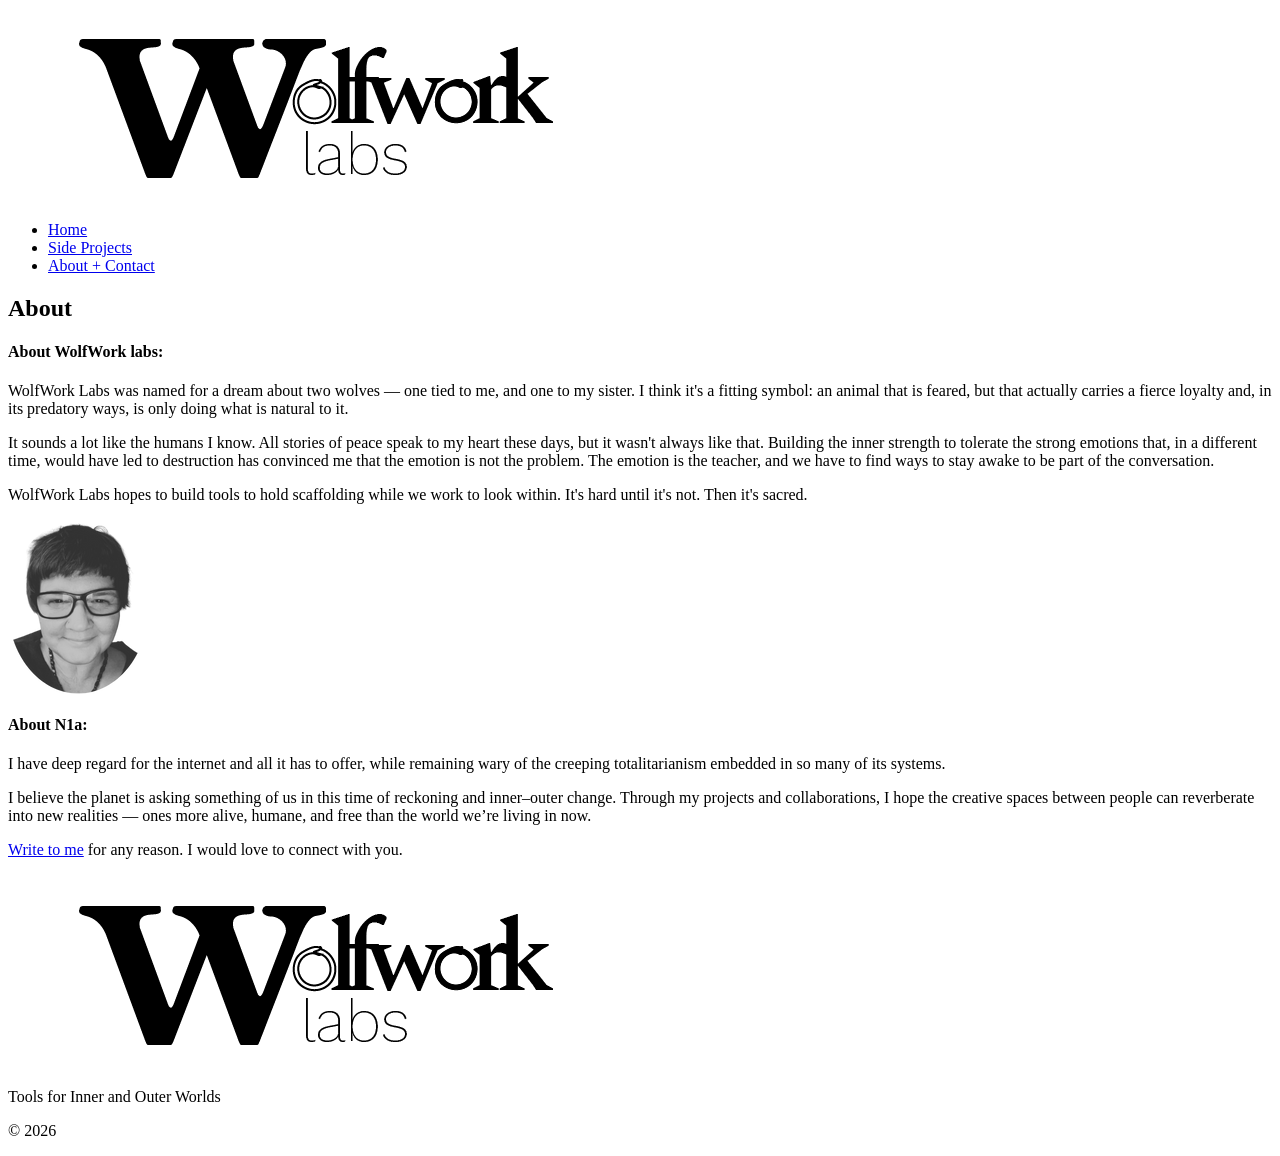
==== contact.html @ 270623c9 "Add files via upload" ====
<head>
  <meta charset="UTF-8">
  <meta name="viewport" content="width=device-width, initial-scale=1.0">
  <title>WolfWork Labs</title>
  <link rel="stylesheet" href="Styles.css">
  <link rel="preconnect" href="https://fonts.googleapis.com">
  <link rel="preconnect" href="https://fonts.gstatic.com" crossorigin>
  <link href="https://fonts.googleapis.com/css2?family=Cardo:ital,wght@0,400;0,700;1,400&family=Lato:wght@100;300;400;700;900&family=Montserrat:wght@400&display=swap" rel="stylesheet">

</head>
<body class="projects-page">
  <nav class="navbar">
    <div class="navbar-content">
      <img src="wwlogo.png" alt="WolfWork Labs" class="header-logo">
      <ul class="nav-links">
        <li><a href="#home">Home</a></li>
        <li><a href="#projects">Side Projects</a></li>
        <li><a href="#contact">About + Contact</a></li>
      </ul>
    </div>
  </nav>

  <main>

    <h2 class="projects-heading">About</h2>

    <div class="contact_grid_wwl">

      <article class="contact">
        <h4>About WolfWork labs:</h4>
        <p class="contact-intro">WolfWork Labs was named for a dream about two wolves — one tied to me, and one to my sister. I think it's a fitting symbol: an animal that is feared, but that actually carries a fierce loyalty and, in its predatory ways, is only doing what is natural to it.</p>
        <p class="contact-intro">It sounds a lot like the humans I know. All stories of peace speak to my heart these days, but it wasn't always like that. Building the inner strength to tolerate the strong emotions that, in a different time, would have led to destruction has convinced me that the emotion is not the problem. The emotion is the teacher, and we have to find ways to stay awake to be part of the conversation.</p>
        <p class="contact-intro">WolfWork Labs hopes to build tools to hold scaffolding while we work to look within. It's hard until it's not. Then it's sacred.</p> 
      </article>
    </div>

    <div class="contact_grid">

      <div class="photo-card">
        <img src="headshot.png" alt="Naomi Baker" class="contact-image">
      </div>

      <article class="contact">
        <h4>About N1a:</h4>
        <p class="contact-intro">I have deep regard for the internet and all it has to offer, while remaining wary of the creeping totalitarianism embedded in so many of its systems.</p>
        <p class="contact-intro">I believe the planet is asking something of us in this time of reckoning and inner–outer change. Through my projects and collaborations, I hope the creative spaces between people can reverberate into new realities — ones more alive, humane, and free than the world we’re living in now.</p>
        <p class="contact-link"><a href="mailto:wolfworklabs@proton.me">Write to me</a> for any reason. I would love to connect with you.
        </p>
      </article>  
    </div>
  </main>

    <footer>
    <img src="wwlogo.png" alt="WolfWork Labs" class="footer-logo">
    <p>Tools for Inner and Outer Worlds</p>
    <p>&copy; 2026</p>
  </footer>
 
</body>
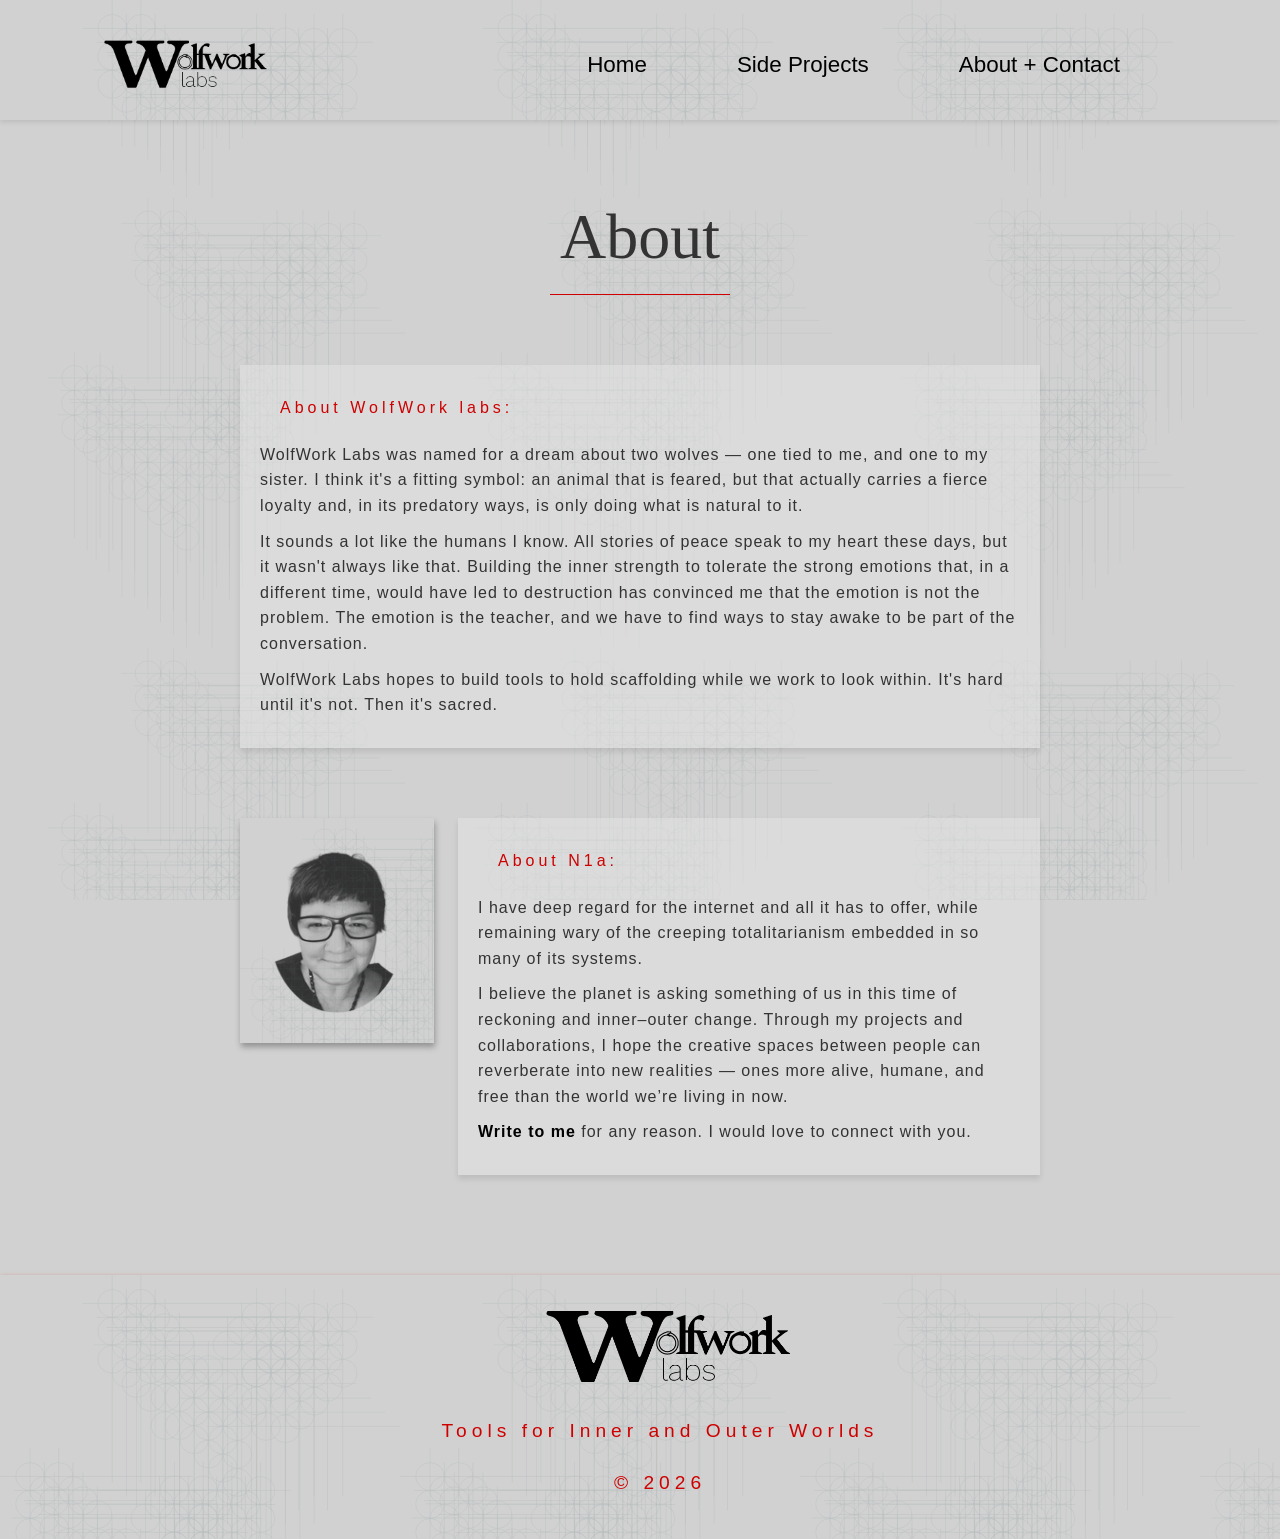
==== commit fff2c333: "Fix stylesheet capitalization and wire up nav between pages Styles.css did not match the lowercase s" ====
--- a/contact.html
+++ b/contact.html
@@ -2,7 +2,7 @@
   <meta charset="UTF-8">
   <meta name="viewport" content="width=device-width, initial-scale=1.0">
   <title>WolfWork Labs</title>
-  <link rel="stylesheet" href="Styles.css">
+  <link rel="stylesheet" href="styles.css">
   <link rel="preconnect" href="https://fonts.googleapis.com">
   <link rel="preconnect" href="https://fonts.gstatic.com" crossorigin>
   <link href="https://fonts.googleapis.com/css2?family=Cardo:ital,wght@0,400;0,700;1,400&family=Lato:wght@100;300;400;700;900&family=Montserrat:wght@400&display=swap" rel="stylesheet">
@@ -13,9 +13,9 @@
     <div class="navbar-content">
       <img src="wwlogo.png" alt="WolfWork Labs" class="header-logo">
       <ul class="nav-links">
-        <li><a href="#home">Home</a></li>
-        <li><a href="#projects">Side Projects</a></li>
-        <li><a href="#contact">About + Contact</a></li>
+        <li><a href="index.html">Home</a></li>
+        <li><a href="projects.html">Side Projects</a></li>
+        <li><a href="contact.html">About + Contact</a></li>
       </ul>
     </div>
   </nav>
--- a/styles.css
+++ b/styles.css
@@ -0,0 +1,441 @@
+body {
+  background-image: url('background.svg');  /* the file path to the image */
+  background-repeat: round;        /* it's one big picture, not a tile */
+  background-size: 400px;          /* covers the entire background */
+  background-position: center;   /* where it sits */
+  background-attachment: fixed;      /* stays put as you scroll */
+  background-color:#D1D1D1;         /* the light color behind it */
+  margin: 0;
+}
+
+.navbar {
+  background-image: url('background.svg');  
+  background-repeat: repeat;    
+  position: fixed;
+  background-size: 400px;    
+  top: 0;
+  left: 0;
+  width: 100%;
+  height: 120px;
+  background-color: #D1D1D1;
+  color: black;
+  z-index: 1000;
+  box-shadow: 0 2px 5px rgba(0, 0, 0, 0.1);
+}
+
+.header-logo {
+  width: 200px;
+  height: auto;
+  display: block;
+  object-fit: contain;
+  margin: 0;
+}
+
+.navbar-content {
+  display: flex;
+  align-items: flex-start;
+  justify-content: space-between; 
+  padding: 30px 80px;
+  height: 100%;
+  font-family: 'Lato', sans-serif;
+  font-size: 1.4em;
+}
+
+.nav-links {
+  display: flex;
+  list-style: none;
+  gap: 90px;
+  padding-right: 80px;
+}
+
+nav a {
+  color: black;              
+  text-decoration: none;     /* removes the underline */
+}
+
+nav a:active {
+  color: #ce0000;                /* color while being clicked */
+}
+
+nav a:hover {
+  color: #ce0000;           /* color when hovered over */
+}
+
+main {
+  margin-top: 160px; 
+}
+
+.projects-page main {
+  margin-top: 200px; 
+}
+
+h1 {
+  font-family: 'Cardo', serif;
+  font-size: 6em;
+  letter-spacing: 7px;
+  color: #000;
+  text-align: center;
+  font-weight: 600;
+  margin-bottom: 0;
+  margin-top: 0;
+}
+
+h2 {
+  font-family: 'Cardo', serif;
+  font-size: 1.8em;
+  color: #000;
+  text-align: left;
+  font-weight: 400;
+}
+
+h3 {
+  font-family: 'Lato', sans-serif;
+  font-size: 1em;
+  color: #000;
+  text-align: left;
+  font-weight: 400;
+  text-align: center;
+}
+
+h4 {
+  font-family: 'Lato', sans-serif;
+  font-size: 1em;
+  color: #ce0000;
+  text-align: left;
+  font-weight: 400;
+  letter-spacing: 4px;
+  line-height: 1.6;
+  margin-top: 10px;
+  padding-left: 20px;
+}
+
+h5 {
+  font-family: 'Lato', sans-serif;
+  font-size: 1.4em;
+  color: #ce0000;
+  text-align: center;
+  font-weight: 100;
+  letter-spacing: 7px;
+  margin-top: 0;
+  margin-bottom: 40px;
+}
+
+p {
+  font-family: 'montserrat', sans-serif;
+  font-size: 1.1em;
+  color: #333;
+  font-weight: 400;
+  text-align: left;
+  line-height: 1.7;
+  letter-spacing: 1px;
+}
+
+.index-intro {
+  text-align: left;
+  font-family: 'Montserrat', sans-serif;
+  font-size: 1.1em;
+  color: #333;
+  font-weight: 400;
+  line-height: 1.6;
+  max-width: 1000px;
+  margin: 0 auto;
+  padding-bottom: 10px;
+}
+
+.index_grid {
+  display: grid;
+  grid-template-columns: repeat(2, minmax(0, 1fr));
+  gap: 24px;
+  max-width: 1200px;
+  margin: 0 auto;
+  padding: 0 16px;
+  margin-bottom: 24px;
+  margin-top: 70px;
+  align-items: start;   /* stop the grid from stretching them to match */
+}
+
+.entry {
+  max-width: 600px;
+  margin: 0 auto;
+  padding: 20px;
+  border-radius: 10px;
+  box-shadow: 0px 4px 6px rgba(0, 0, 0, 0.1);
+  background-color: rgba(230, 230, 230, 0.5);
+}
+
+.entry_content {
+  max-height: 400px;        /* show only the first 600px */
+  overflow: hidden;         /* hide the rest */
+  position: relative;
+  transition: max-height 0.4s ease;
+}
+
+.entry_content.expanded {
+  max-height: none;       /* big enough to show everything when opened */
+}
+
+/* the soft fade at the bottom of the cut-off text */
+.entry_content:not(.expanded)::after {
+  content: "";
+  position: absolute;
+  bottom: 0;
+  left: 0;
+  width: 100%;
+  height: 80px;
+  background: linear-gradient(transparent, #e6e6e6);  /* fades to your box color */
+  pointer-events: none;
+}
+
+.projects-heading {
+  text-align: center;
+  font-family: 'Cardo', serif;
+  font-size: 4em;
+  color: #333;
+  font-weight: 100;
+  margin-top: 0;
+  /* border-bottom: #ce0000 .25px solid; */
+}
+
+.projects-heading::after {
+  content: "";
+  display: block;
+  width: 180px;              /* how long the line is */
+  height: 1px;              /* how thick */
+  background-color: #ce0000; /* your red */
+  margin: 20px auto 0 auto;  /* centers it, with space above */
+}
+
+.projects-intro {
+  text-align: left;
+  font-family: 'Montserrat', sans-serif;
+  font-size: 1.1em;
+  color: #333;
+  font-weight: 400;
+  line-height: 1.6;
+  max-width: 800px;
+  margin: 0 auto;
+}
+
+.grid {
+  display: grid;
+  grid-template-columns: repeat(3, minmax(0, 1fr));
+  gap: 24px;
+  max-width: 1200px;
+  margin: 0 auto;
+  padding: 0 16px;
+  margin-bottom: 24px;
+  margin-top: 70px;
+  align-items: start;   /* lets each card be its own height instead of stretching */
+}
+
+.grid p {
+  font-family: lato, sans-serif;
+  font-weight: lighter;
+  text-align: left;
+  font-size: 1em;
+  padding-left: 20px;
+}
+
+.grid h2 {
+  font-family: lato, sans-serif;
+  font-weight: 400;
+  text-align: center;
+  font-size: 1.4em;
+  padding-left: 20px;
+}
+
+.project-card summary {
+  cursor: pointer;
+}
+.project-card[open] {
+  background: #fafafa;
+}
+
+.project-card {
+  background: #D1D1D1;
+  background-image: url('background.svg');
+  background-repeat: repeat;
+  padding: 16px;
+  border-radius: 3px;
+  box-shadow: 1px 4px 6px rgba(0, 0, 0, 0.3);
+  min-height: 150px;   /* all cards at least this tall */
+}
+
+.project-card summary {
+  list-style: none;        /* removes default triangle */
+  text-align: center;
+  cursor: pointer;
+}
+
+.project-card summary::-webkit-details-marker {
+  display: none;           /* hides default arrow in Safari/Chrome */
+}
+
+.project-card summary::before {
+  content: "+";
+  display: block;
+  text-align: left;
+  padding-left: 16px;
+  font-size: 2em;
+  height: 20px;          /* ← fixed space */
+  line-height: 20px;  
+  transition: transform 0.3s ease;   /* the animation */
+  transform-origin: center; 
+}
+
+.project-card[open] summary::before {
+  content: "×";     /* swaps the + for × when open — no rotation */
+}
+
+.project-card a {
+  color: #333;
+  text-decoration: none;
+  font-weight: 600;
+  transition: color 0.2s ease, border-color 0.2s ease;
+}
+
+.project-card a:hover,
+.project-card a:focus {
+  color: #ce0000;
+}
+
+.project-image {
+  width: 100%;
+  max-width: 400px;
+  height: auto;
+}
+
+.contact_grid_wwl {
+  display: grid;
+  grid-template-columns: 1fr;
+  gap: 24px;
+  max-width: 800px;
+  margin: 0 auto;
+  padding: 0 16px;
+  margin-bottom: 24px;
+  margin-top: 70px;
+  align-items: start;   /* lets each card be its own height instead of stretching */
+}
+
+.contact_grid {
+  display: grid;
+  grid-template-columns: 1fr 3fr;
+  gap: 24px;
+  max-width: 800px;
+  margin: 0 auto;
+  padding: 0 16px;
+  margin-bottom: 24px;
+  margin-top: 70px;
+  align-items: start;   /* lets each card be its own height instead of stretching */
+}
+
+.contact {
+  background: #D1D1D1;
+  background-repeat: repeat;
+  padding:20px;
+  border-radius: 0px;
+  box-shadow: 0px 4px 6px rgba(0, 0, 0, 0.1);
+  background-color: rgba(230, 230, 230, 0.5);
+}
+
+.photo-card {
+  position: relative;
+  overflow: hidden;
+  background-color: #D1D1D1;
+  padding: 30px;
+  box-shadow: 1px 4px 6px rgba(0, 0, 0, 0.3);
+}
+
+.contact-image {
+  display: block;
+  width: 100%;
+  max-width: 250px;
+  height: auto;
+  margin: 0 auto;
+}
+
+.photo-card::after {
+  content: "";
+  position: absolute;
+  top: 0;
+  left: 0;
+  width: 100%;
+  height: 100%;
+  background-image: url('background.svg');
+  background-repeat: repeat;
+  background-size: 300px;
+  opacity: 1;
+  pointer-events: none;
+}
+
+.contact-intro {
+  text-align: left;
+  font-family: 'Montserrat', sans-serif;
+  font-size: 1em;
+  color: #333;
+  font-weight: 400;
+  line-height: 1.6;
+  max-width: 800px;
+  margin: 10 auto;
+}
+
+.contact-link {
+  text-align: left;
+  font-family: 'Montserrat', sans-serif;
+  font-size: 1em;
+  color: #333;
+  font-weight: 400;
+  line-height: 1.6;
+  max-width: 800px;
+  margin: 10 auto;
+}
+
+.contact-link a {
+  color: black;             /* your site's red */
+  text-decoration: none;
+  font-family: 'Lato', sans-serif;      /* removes the underline */
+  font-weight: bolder;
+}
+
+.contact-link a:hover {
+  color: #ce0000;             /* slightly darker red when hovered — optional */
+}
+
+/* responsive: 2 cols on medium, 1 on small */
+@media (max-width: 800px) {
+  .grid { grid-template-columns: repeat(2, 1fr); }
+}
+@media (max-width: 480px) {
+  .grid { grid-template-columns: 1fr; }
+}
+
+footer {
+  margin-top: 100px;
+  padding-top: 40px;
+  box-shadow: 0px 4px 6px .5px #ce0000;
+  background-image: url('background.svg');  
+  background-repeat: repeat;    
+  background-size: 400px;   
+  background-color: #D1D1D1;
+  color: black;
+  text-align: center;
+  padding: 20px;
+  position: static;
+  bottom: 0;
+  width: 100%;
+}
+
+
+.footer-logo {
+    width: 300px;
+    height: auto;
+}
+
+footer p {
+  text-align: center;
+  font-family: 'lato', sans-serif;
+  font-size: 1.2em;
+  letter-spacing: 5px;
+  font-weight: 100;
+  color: #ce0000;
+}
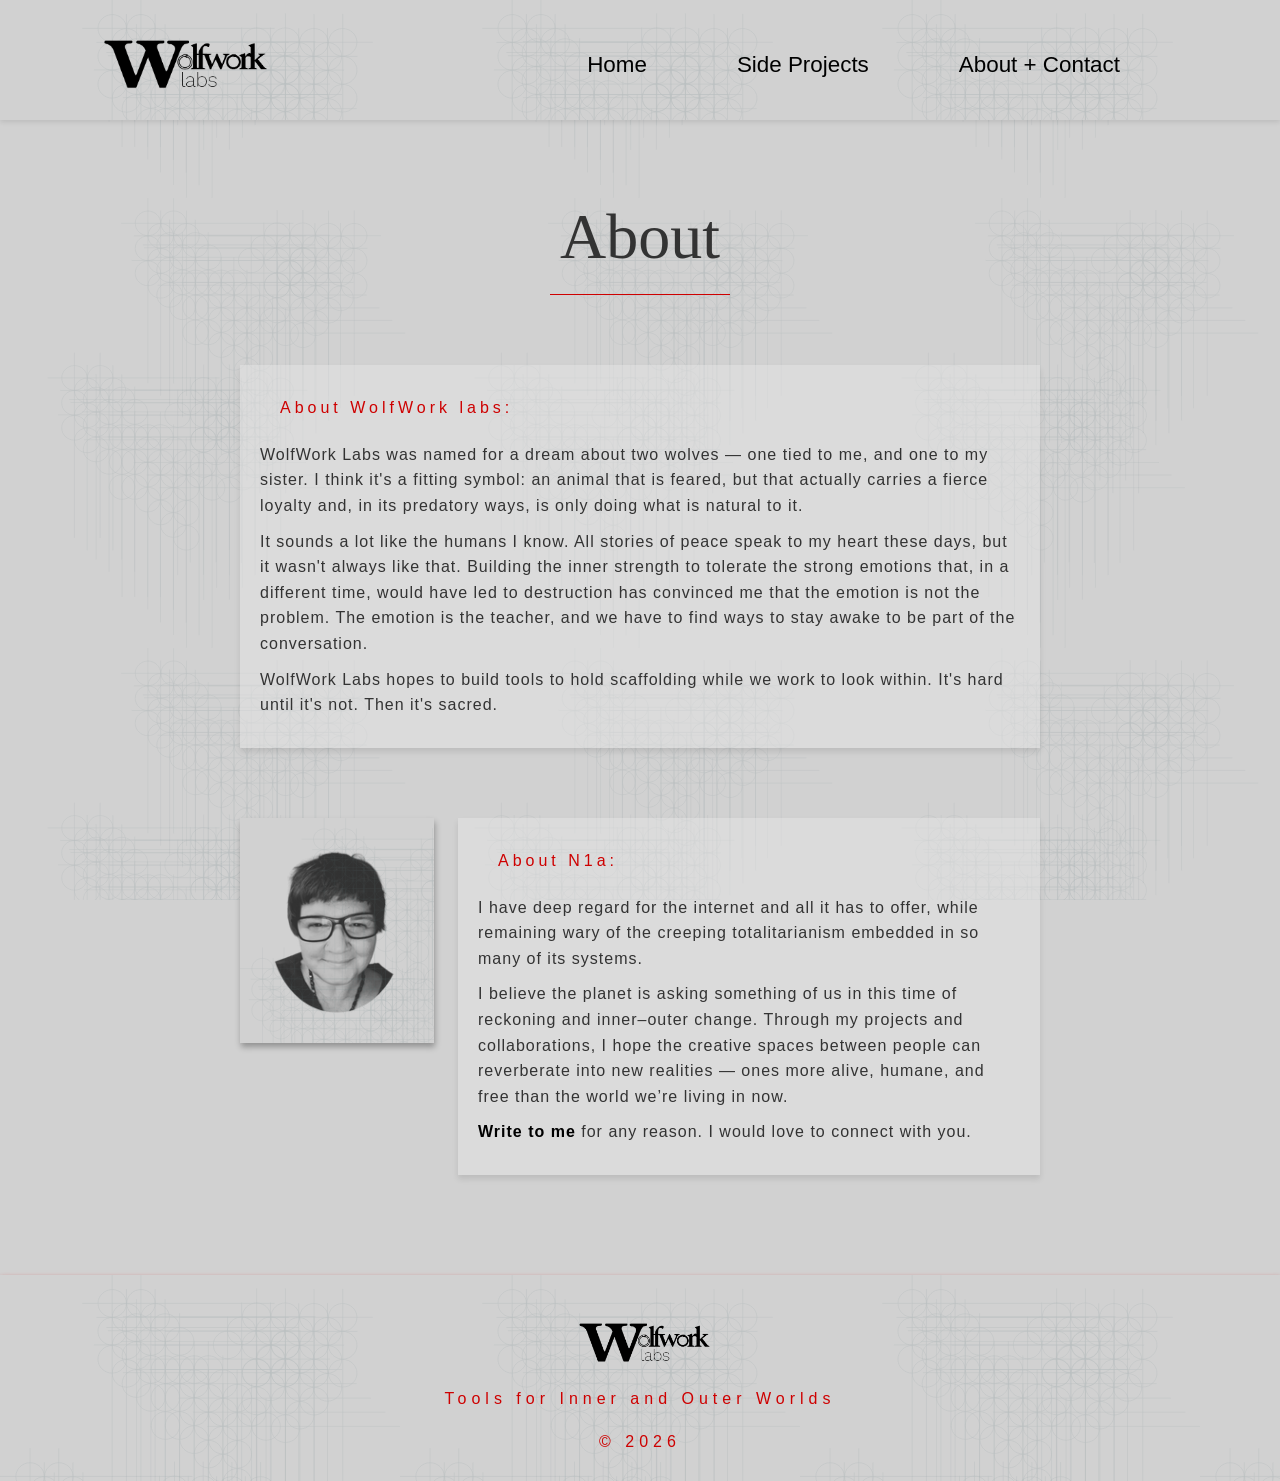
==== commit 5fa86d52: "Responsive fixes: mobile nav, grid layout, footer, spacing" ====
--- a/contact.html
+++ b/contact.html
@@ -12,6 +12,14 @@
   <nav class="navbar">
     <div class="navbar-content">
       <img src="wwlogo.png" alt="WolfWork Labs" class="header-logo">
+
+      <button class="nav-toggle" aria-expanded="false" aria-controls="main-nav">
+        <span class="sr-only">Open menu</span>
+        <span class="bar"></span>
+        <span class="bar"></span>
+        <span class="bar"></span>
+      </button>
+      
       <ul class="nav-links">
         <li><a href="index.html">Home</a></li>
         <li><a href="projects.html">Side Projects</a></li>
@@ -55,5 +63,16 @@
     <p>Tools for Inner and Outer Worlds</p>
     <p>&copy; 2026</p>
   </footer>
- 
+  <script>
+    const toggle = document.querySelector('.nav-toggle');
+    const nav = document.querySelector('.nav-links');
+
+    if (toggle && nav) {
+      toggle.addEventListener('click', () => {
+        const expanded = toggle.getAttribute('aria-expanded') === 'true';
+        toggle.setAttribute('aria-expanded', String(!expanded));
+        nav.classList.toggle('open');
+      });
+    }
+  </script>
 </body>
--- a/styles.css
+++ b/styles.css
@@ -1,3 +1,8 @@
+html, body {
+  max-width: 100%;
+  overflow-x: hidden;
+}
+
 body {
   background-image: url('background.svg');  /* the file path to the image */
   background-repeat: round;        /* it's one big picture, not a tile */
@@ -61,6 +66,22 @@
   color: #ce0000;           /* color when hovered over */
 }
 
+.nav-toggle {
+  display: none;
+  border: none;
+  background: transparent;
+  cursor: pointer;
+  padding: 0.4rem;
+}
+
+.nav-toggle .bar {
+  display: block;
+  width: 24px;
+  height: 2px;
+  margin: 4px 0;
+  background: currentColor;
+}
+
 main {
   margin-top: 160px; 
 }
@@ -111,10 +132,10 @@
 
 h5 {
   font-family: 'Lato', sans-serif;
-  font-size: 1.4em;
+  font-size: 1.6em;
   color: #ce0000;
   text-align: center;
-  font-weight: 100;
+  font-weight: 400;
   letter-spacing: 7px;
   margin-top: 0;
   margin-bottom: 40px;
@@ -139,7 +160,7 @@
   line-height: 1.6;
   max-width: 1000px;
   margin: 0 auto;
-  padding-bottom: 10px;
+  padding: 0 20px 10px;
 }
 
 .index_grid {
@@ -220,7 +241,7 @@
   display: grid;
   grid-template-columns: repeat(3, minmax(0, 1fr));
   gap: 24px;
-  max-width: 1200px;
+  max-width: 900px;
   margin: 0 auto;
   padding: 0 16px;
   margin-bottom: 24px;
@@ -401,12 +422,144 @@
   color: #ce0000;             /* slightly darker red when hovered — optional */
 }
 
-/* responsive: 2 cols on medium, 1 on small */
-@media (max-width: 800px) {
-  .grid { grid-template-columns: repeat(2, 1fr); }
-}
-@media (max-width: 480px) {
-  .grid { grid-template-columns: 1fr; }
+
+/* tablet / small laptop: between 901px and 1100px */
+@media (min-width: 901px) and (max-width: 1100px) {
+
+  .navbar-content {
+    padding: 20px 30px;    /* was 30px 80px */
+    font-size: 1.2em;      /* was 1.4em — links a touch smaller */
+  }
+
+  .nav-links {
+    gap: 40px;             /* was 90px */
+    padding-right: 0;      /* was 80px */
+  }
+
+  main h1 {
+    font-size: 4em;        /* was 6em */
+    letter-spacing: 4px;
+  }
+
+  h5 {
+    font-size: 1.3em;
+  }
+
+  .index-intro {
+    padding: 0 40px;
+  }
+}
+
+@media (max-width: 900px) {
+  .nav-toggle {
+    display: inline-flex;
+    flex-direction: column;   /* NEW: stack children top-to-bottom */
+    padding: 20px 30px;
+  }
+
+  .header-logo {
+    width: 300px;
+  }
+
+  .nav-links {
+    position: absolute;
+    top: 100%;
+    right: 0;
+    flex-direction: column;
+    background: #e6e6e6;
+    overflow: hidden;
+    max-height: 0;
+    transition: max-height 0.25s ease;
+    gap: 0;              /* NEW: no big gaps when stacked */
+    margin: 0;           /* NEW: removes browser default space */
+    padding: 0;          /* NEW: removes the 80px right padding + default indent */
+    width: 75%;              /* NEW: makes the menu narrower on small screens */
+  }
+
+  .nav-links.open {
+    max-height: 360px;
+  }
+
+  .nav-links li {
+    padding: 1rem 1.5rem;
+  }
+
+  .navbar-content {
+    padding: 16px 20px;
+  }
+
+  .grid {
+    grid-template-columns: 1fr;
+    max-width: 560px;      /* cards never get wider than this */
+    margin: 40px auto;        /* auto = split leftover space evenly → centered */
+    padding: 0 20px;       /* small, phone-friendly breathing room */
+  }
+
+  .project-card {
+    min-height: 0;   /* let closed cards shrink to fit their title */
+  }
+}
+
+/* smaller H1 on tablet / phone */
+@media (max-width: 900px) {
+  main h1 { display: none; }
+  .index-intro {
+    padding: 0 60px;
+  }
+  
+}
+
+@media (max-width: 600px) {
+  h5 {
+    font-size: 1.1em;
+    letter-spacing: 6px;
+    padding: 0 20px;
+    line-height: 1.8;
+  }
+  .contact-image {
+    max-width: 160px;
+  }
+  .projects-intro {
+    padding: 0 20px;
+  }
+  /* center footer logo */
+  footer {
+    text-align: center;
+  }
+}
+
+/* stack index grid on smaller screens */
+.index_grid {
+  display: grid;
+  grid-template-columns: repeat(2, minmax(0, 1fr));
+  gap: 24px;
+}
+
+@media (max-width: 900px) {
+  .index_grid {
+    grid-template-columns: 1fr;
+  }
+}
+
+@media (max-width: 900px) {
+  .contact_grid {
+    grid-template-columns: 1fr;
+  }
+}
+
+.sr-only {
+  position: absolute;
+  width: 1px;
+  height: 1px;
+  overflow: hidden;
+  clip: rect(0 0 0 0);
+  white-space: nowrap;
+}
+
+footer .footer-logo {
+  display: block;
+  margin: 0 auto 0.75rem;
+
 }
 
 footer {
@@ -419,23 +572,24 @@
   background-color: #D1D1D1;
   color: black;
   text-align: center;
-  padding: 20px;
+  box-sizing: border-box; 
   position: static;
   bottom: 0;
+  padding-bottom: 10px;
   width: 100%;
 }
 
 
 .footer-logo {
-    width: 300px;
+    width: 160px;
     height: auto;
 }
 
 footer p {
   text-align: center;
   font-family: 'lato', sans-serif;
-  font-size: 1.2em;
+  font-size: 1em;
   letter-spacing: 5px;
-  font-weight: 100;
+  font-weight: 300;
   color: #ce0000;
 }
